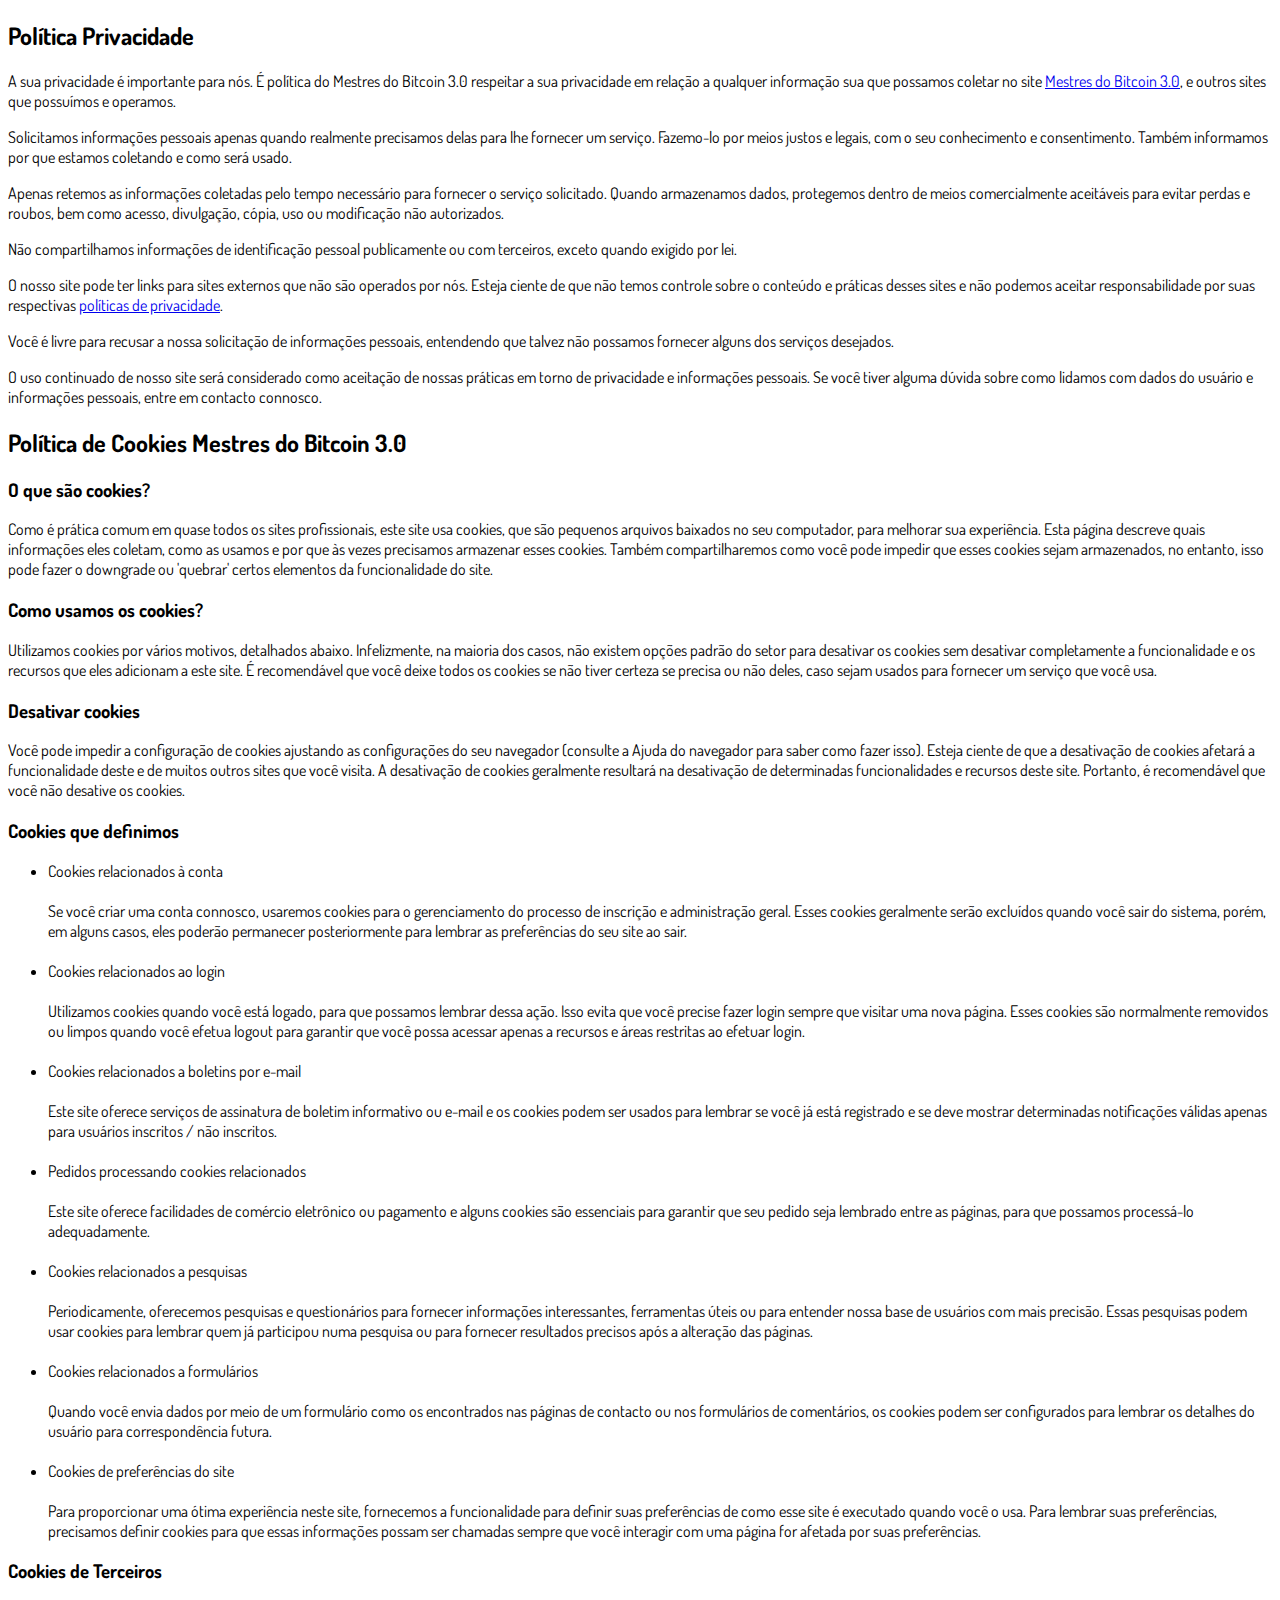
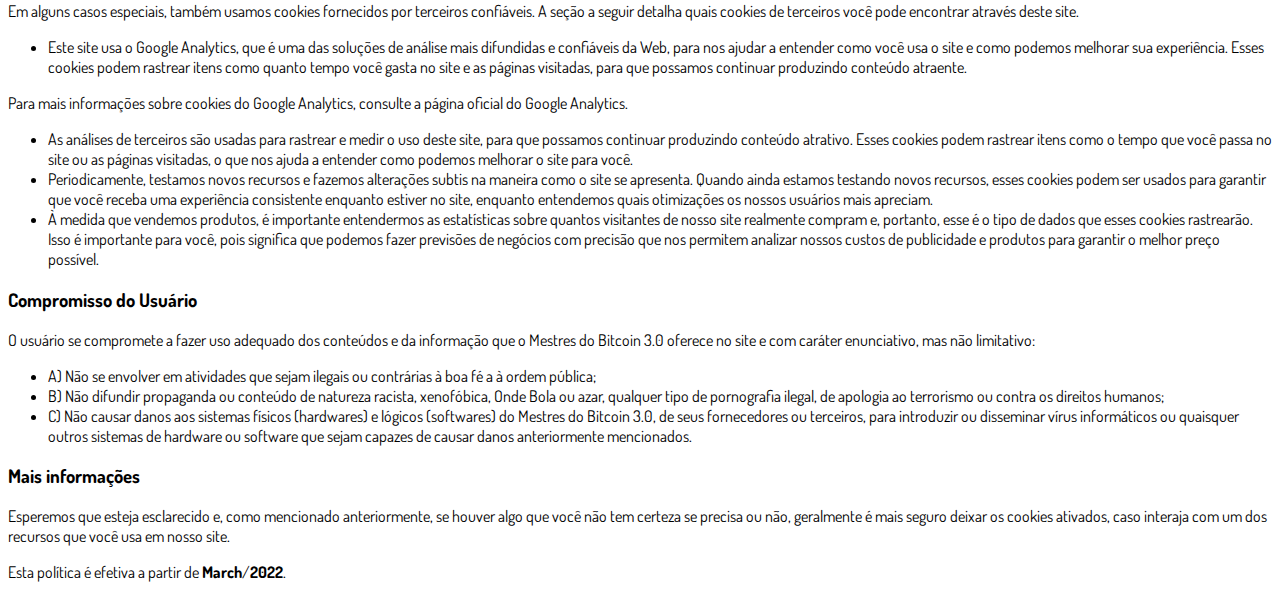
==== privacidade.html @ 448d40b9 "Add files via upload" ====
<!DOCTYPE html>
<html lang="pt-br">
  <head>
    <meta charset="utf-8">
    <meta name="viewport" content="width=device-width, initial-scale=1, shrink-to-fit=no">

    <link rel="stylesheet" href="https://stackpath.bootstrapcdn.com/bootstrap/4.1.3/css/bootstrap.min.css" integrity="sha384-MCw98/SFnGE8fJT3GXwEOngsV7Zt27NXFoaoApmYm81iuXoPkFOJwJ8ERdknLPMO" crossorigin="anonymous">

    <link rel="preconnect" href="https://fonts.googleapis.com">
    <link rel="preconnect" href="https://fonts.gstatic.com" crossorigin>
    <link href="https://fonts.googleapis.com/css2?family=Dosis:wght@200;300;400;500;600;700;800&display=swap" rel="stylesheet">
    
    <!-- Ícone da Página -->
    <link rel="shortcut icon" type="image/jpg" href="./assets/img/favicon.png">

    <!-- Título da Página -->
    <title>Política de Privacidade | Mestres do Mestres do Bitcoin 3.0</title>
    
    <style type="text/css">
      body {
        font-family: 'Dosis', sans-serif;
      }
    </style>

  </head>
  <body>
    
    <div class="container py-5">
      <div class="row justify-content-center">
        <div class="col-lg-8">
          <h2>Política Privacidade</h2>                    <p>A sua privacidade é importante para nós. É política do Mestres do Bitcoin 3.0 respeitar a sua privacidade em relação a qualquer informação sua que possamos coletar no site <a href="#">Mestres do Bitcoin 3.0</a>, e outros sites que possuímos e operamos.</p>                    <p>Solicitamos informações pessoais apenas quando realmente precisamos delas para lhe fornecer um serviço. Fazemo-lo por meios justos e legais, com o seu conhecimento e consentimento. Também informamos por que estamos coletando e como será usado.                    </p>                    <p>Apenas retemos as informações coletadas pelo tempo necessário para fornecer o serviço solicitado. Quando armazenamos dados, protegemos dentro de meios comercialmente aceitáveis ​​para evitar perdas e roubos, bem como acesso, divulgação, cópia, uso ou                        modificação não autorizados.</p>                    <p>Não compartilhamos informações de identificação pessoal publicamente ou com terceiros, exceto quando exigido por lei.</p>                    <p>O nosso site pode ter links para sites externos que não são operados por nós. Esteja ciente de que não temos controle sobre o conteúdo e práticas desses sites e não podemos aceitar responsabilidade por suas respectivas <a href='https://politicaprivacidade.com' target='_BLANK'>políticas de privacidade</a>.                    </p>                    <p>Você é livre para recusar a nossa solicitação de informações pessoais, entendendo que talvez não possamos fornecer alguns dos serviços desejados.</p>                    <p>O uso continuado de nosso site será considerado como aceitação de nossas práticas em torno de privacidade e informações pessoais. Se você tiver alguma dúvida sobre como lidamos com dados do usuário e informações pessoais, entre em contacto connosco.</p>                    <h2>Política de Cookies Mestres do Bitcoin 3.0</h2>                    <h3>O que são cookies?</h3>                    <p>Como é prática comum em quase todos os sites profissionais, este site usa cookies, que são pequenos arquivos baixados no seu computador, para melhorar sua experiência. Esta página descreve quais informações eles coletam, como as usamos e por que às vezes                        precisamos armazenar esses cookies. Também compartilharemos como você pode impedir que esses cookies sejam armazenados, no entanto, isso pode fazer o downgrade ou 'quebrar' certos elementos da funcionalidade do site.</p>                    <h3>Como usamos os cookies?</h3>                    <p>Utilizamos cookies por vários motivos, detalhados abaixo. Infelizmente, na maioria dos casos, não existem opções padrão do setor para desativar os cookies sem desativar completamente a funcionalidade e os recursos que eles adicionam a este site. É recomendável                        que você deixe todos os cookies se não tiver certeza se precisa ou não deles, caso sejam usados ​​para fornecer um serviço que você usa.</p>                    <h3>Desativar cookies</h3>                    <p>Você pode impedir a configuração de cookies ajustando as configurações do seu navegador (consulte a Ajuda do navegador para saber como fazer isso). Esteja ciente de que a desativação de cookies afetará a funcionalidade deste e de muitos outros sites que                        você visita. A desativação de cookies geralmente resultará na desativação de determinadas funcionalidades e recursos deste site. Portanto, é recomendável que você não desative os cookies.</p>                    <h3>Cookies que definimos</h3>                    <ul>                        <li>                            Cookies relacionados à conta<br><br> Se você criar uma conta connosco, usaremos cookies para o gerenciamento do processo de inscrição e administração geral. Esses cookies geralmente serão excluídos quando você sair do sistema, porém, em alguns                            casos, eles poderão permanecer posteriormente para lembrar as preferências do seu site ao sair.<br><br>                        </li>                        <li>                            Cookies relacionados ao login<br><br> Utilizamos cookies quando você está logado, para que possamos lembrar dessa ação. Isso evita que você precise fazer login sempre que visitar uma nova página. Esses cookies são normalmente removidos ou limpos                            quando você efetua logout para garantir que você possa acessar apenas a recursos e áreas restritas ao efetuar login.<br><br>                        </li>                        <li>                            Cookies relacionados a boletins por e-mail<br><br> Este site oferece serviços de assinatura de boletim informativo ou e-mail e os cookies podem ser usados ​​para lembrar se você já está registrado e se deve mostrar determinadas notificações                            válidas apenas para usuários inscritos / não inscritos.<br><br>                        </li>                        <li>                            Pedidos processando cookies relacionados<br><br> Este site oferece facilidades de comércio eletrônico ou pagamento e alguns cookies são essenciais para garantir que seu pedido seja lembrado entre as páginas, para que possamos processá-lo adequadamente.<br><br>                        </li>                        <li>                            Cookies relacionados a pesquisas<br><br> Periodicamente, oferecemos pesquisas e questionários para fornecer informações interessantes, ferramentas úteis ou para entender nossa base de usuários com mais precisão. Essas pesquisas podem usar cookies                            para lembrar quem já participou numa pesquisa ou para fornecer resultados precisos após a alteração das páginas.<br><br>                        </li>                        <li>                            Cookies relacionados a formulários<br><br> Quando você envia dados por meio de um formulário como os encontrados nas páginas de contacto ou nos formulários de comentários, os cookies podem ser configurados para lembrar os detalhes do usuário                            para correspondência futura.<br><br>                        </li>                        <li>                            Cookies de preferências do site<br><br> Para proporcionar uma ótima experiência neste site, fornecemos a funcionalidade para definir suas preferências de como esse site é executado quando você o usa. Para lembrar suas preferências, precisamos                            definir cookies para que essas informações possam ser chamadas sempre que você interagir com uma página for afetada por suas preferências.<br>                        </li>                    </ul>                    <h3>Cookies de Terceiros</h3>                    <p>Em alguns casos especiais, também usamos cookies fornecidos por terceiros confiáveis. A seção a seguir detalha quais cookies de terceiros você pode encontrar através deste site.</p>                    <ul>                        <li>                            Este site usa o Google Analytics, que é uma das soluções de análise mais difundidas e confiáveis ​​da Web, para nos ajudar a entender como você usa o site e como podemos melhorar sua experiência. Esses cookies podem rastrear itens como quanto tempo                            você gasta no site e as páginas visitadas, para que possamos continuar produzindo conteúdo atraente.                        </li>                    </ul>                    <p>Para mais informações sobre cookies do Google Analytics, consulte a página oficial do Google Analytics.</p>                    <ul>                        <li>                            As análises de terceiros são usadas para rastrear e medir o uso deste site, para que possamos continuar produzindo conteúdo atrativo. Esses cookies podem rastrear itens como o tempo que você passa no site ou as páginas visitadas, o que nos ajuda a entender                            como podemos melhorar o site para você.</li>                        <li>                            Periodicamente, testamos novos recursos e fazemos alterações subtis na maneira como o site se apresenta. Quando ainda estamos testando novos recursos, esses cookies podem ser usados ​​para garantir que você receba uma experiência consistente enquanto                            estiver no site, enquanto entendemos quais otimizações os nossos usuários mais apreciam.</li>                        <li>                            À medida que vendemos produtos, é importante entendermos as estatísticas sobre quantos visitantes de nosso site realmente compram e, portanto, esse é o tipo de dados que esses cookies rastrearão. Isso é importante para você, pois significa que podemos                            fazer previsões de negócios com precisão que nos permitem analizar nossos custos de publicidade e produtos para garantir o melhor preço possível.</li>                                            </ul>                    <h3>Compromisso do Usuário</h3>                                <p>O usuário se compromete a fazer uso adequado dos conteúdos e da informação que o Mestres do Bitcoin 3.0 oferece no site e com caráter enunciativo, mas não limitativo:</p>                                        <ul>                        <li>A) Não se envolver em atividades que sejam ilegais ou contrárias à boa fé a à ordem pública;</li>                        <li>B) Não difundir propaganda ou conteúdo de natureza racista, xenofóbica, <a style='color: inherit !important; text-decoration:none !important;' href='https://ondeapostar.pt/onde-da-a-bola/'>Onde Bola</a> ou azar, qualquer tipo de pornografia ilegal, de apologia ao terrorismo ou contra os direitos humanos;</li>                        <li>C) Não causar danos aos sistemas físicos (hardwares) e lógicos (softwares) do Mestres do Bitcoin 3.0, de seus fornecedores ou terceiros, para introduzir ou disseminar vírus informáticos ou quaisquer outros sistemas de hardware ou software que sejam capazes de causar danos anteriormente mencionados.</li>                    </ul>                                        <h3>Mais informações</h3>                    <p>Esperemos que esteja esclarecido e, como mencionado anteriormente, se houver algo que você não tem certeza se precisa ou não, geralmente é mais seguro deixar os cookies ativados, caso interaja com um dos recursos que você usa em nosso site.</p>                    <p>Esta política é efetiva a partir de <strong>March</strong>/<strong>2022</strong>.</p>
        </div>
      </div>
    </div>

    <script src="https://code.jquery.com/jquery-3.3.1.slim.min.js" integrity="sha384-q8i/X+965DzO0rT7abK41JStQIAqVgRVzpbzo5smXKp4YfRvH+8abtTE1Pi6jizo" crossorigin="anonymous"></script>
    <script src="https://cdnjs.cloudflare.com/ajax/libs/popper.js/1.14.3/umd/popper.min.js" integrity="sha384-ZMP7rVo3mIykV+2+9J3UJ46jBk0WLaUAdn689aCwoqbBJiSnjAK/l8WvCWPIPm49" crossorigin="anonymous"></script>
    <script src="https://stackpath.bootstrapcdn.com/bootstrap/4.1.3/js/bootstrap.min.js" integrity="sha384-ChfqqxuZUCnJSK3+MXmPNIyE6ZbWh2IMqE241rYiqJxyMiZ6OW/JmZQ5stwEULTy" crossorigin="anonymous"></script>
  </body>
</html>
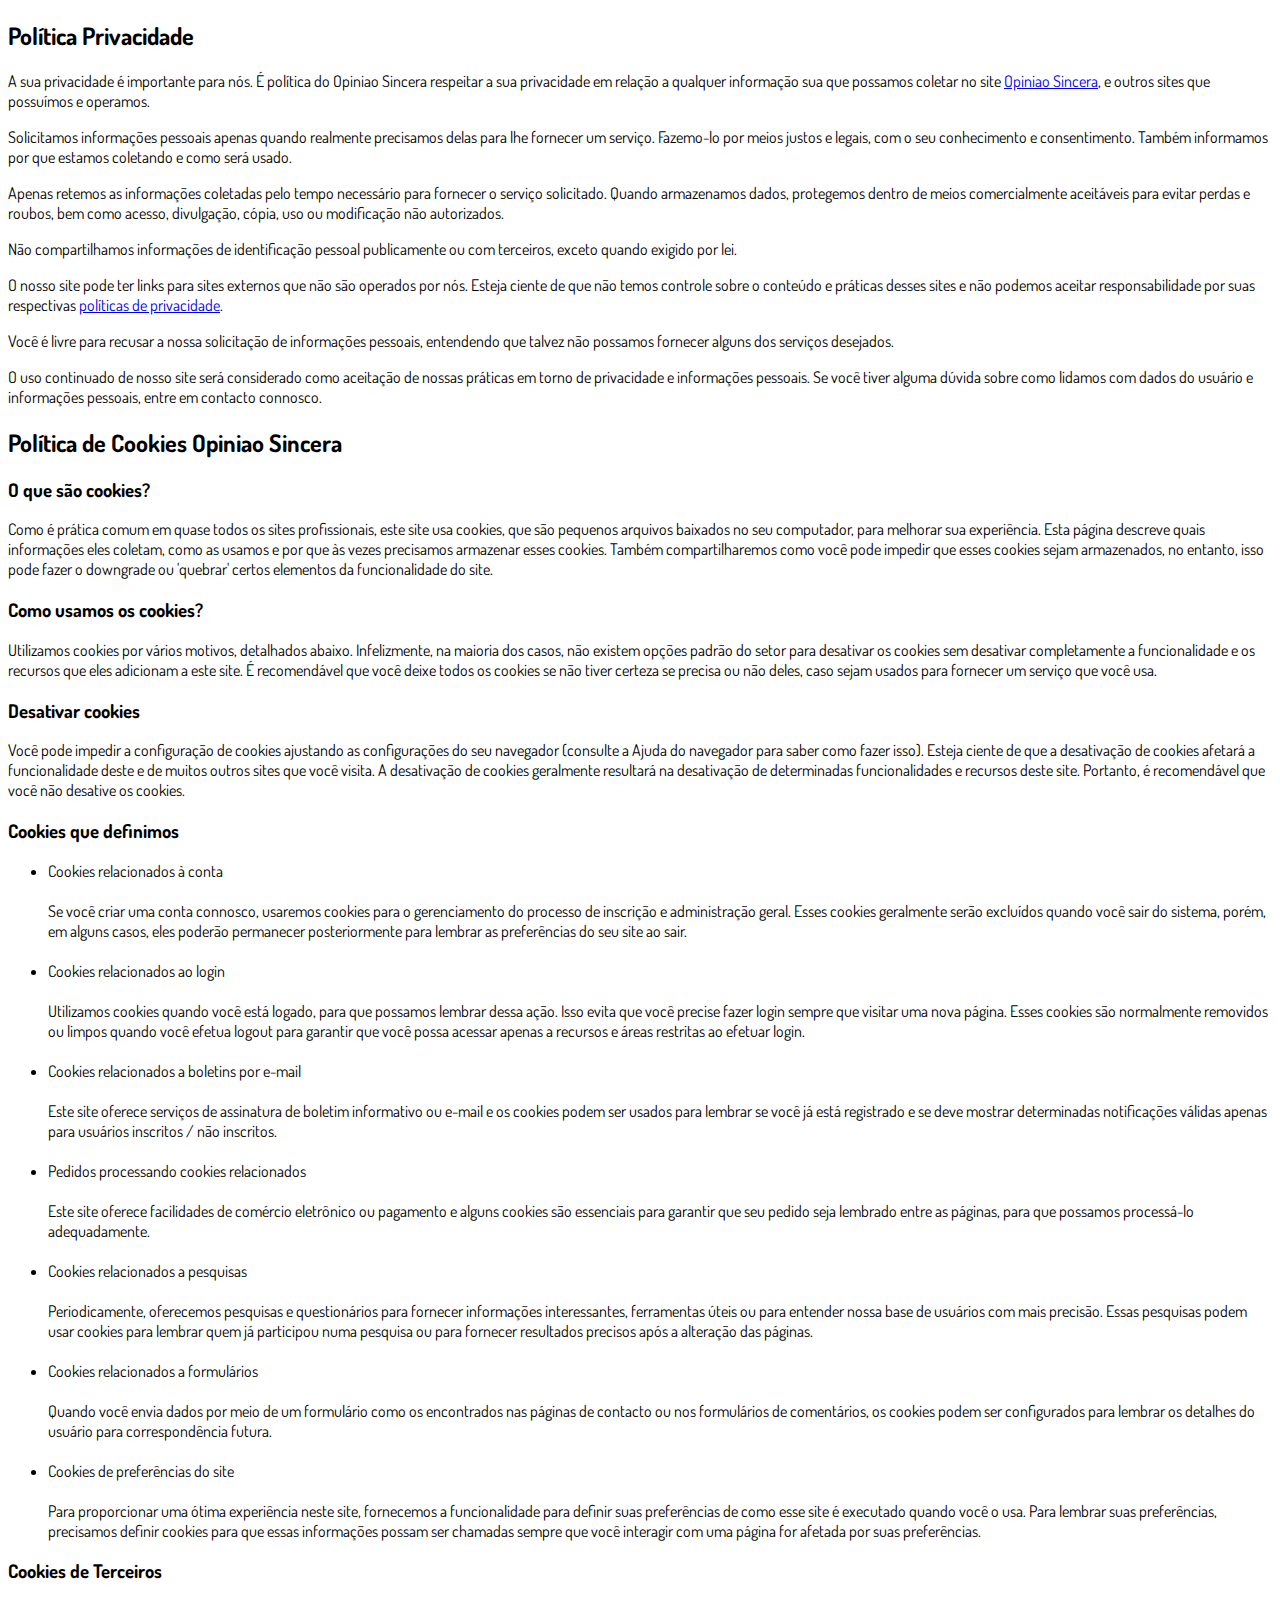
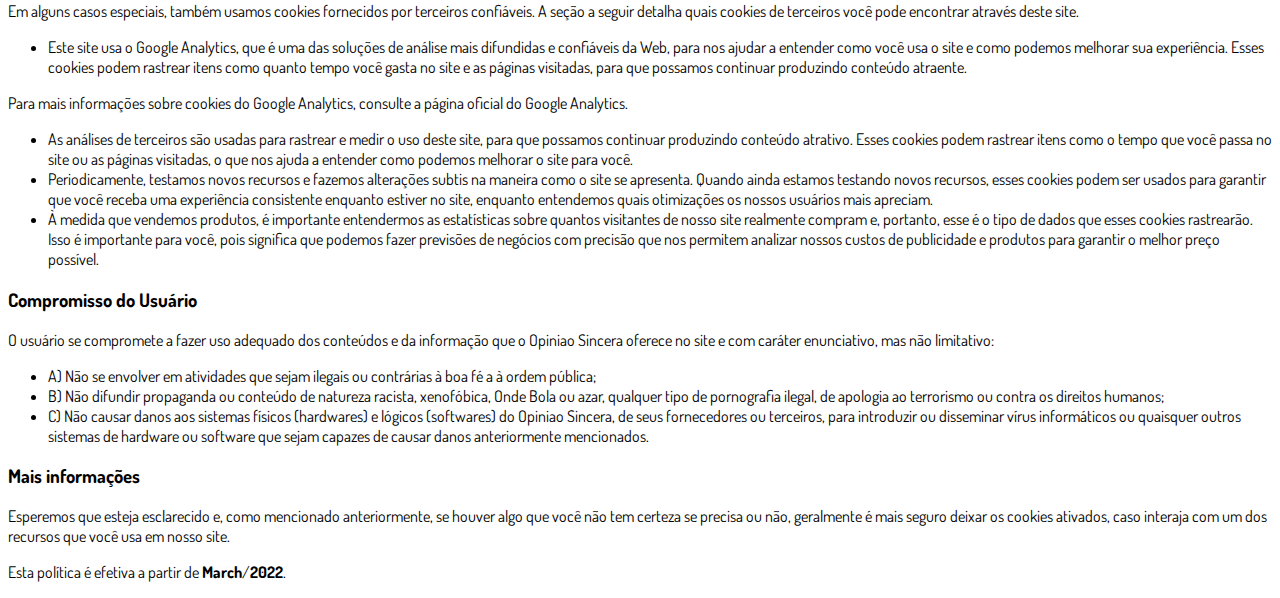
==== commit 87c0e153: "Add files via upload" ====
--- a/privacidade.html
+++ b/privacidade.html
@@ -14,7 +14,7 @@
     <link rel="shortcut icon" type="image/jpg" href="./assets/img/favicon.png">
 
     <!-- Título da Página -->
-    <title>Política de Privacidade | Mestres do Mestres do Bitcoin 3.0</title>
+    <title>Política de Privacidade | Mestres do Opiniao Sincera</title>
     
     <style type="text/css">
       body {
@@ -28,7 +28,7 @@
     <div class="container py-5">
       <div class="row justify-content-center">
         <div class="col-lg-8">
-          <h2>Política Privacidade</h2>                    <p>A sua privacidade é importante para nós. É política do Mestres do Bitcoin 3.0 respeitar a sua privacidade em relação a qualquer informação sua que possamos coletar no site <a href="#">Mestres do Bitcoin 3.0</a>, e outros sites que possuímos e operamos.</p>                    <p>Solicitamos informações pessoais apenas quando realmente precisamos delas para lhe fornecer um serviço. Fazemo-lo por meios justos e legais, com o seu conhecimento e consentimento. Também informamos por que estamos coletando e como será usado.                    </p>                    <p>Apenas retemos as informações coletadas pelo tempo necessário para fornecer o serviço solicitado. Quando armazenamos dados, protegemos dentro de meios comercialmente aceitáveis ​​para evitar perdas e roubos, bem como acesso, divulgação, cópia, uso ou                        modificação não autorizados.</p>                    <p>Não compartilhamos informações de identificação pessoal publicamente ou com terceiros, exceto quando exigido por lei.</p>                    <p>O nosso site pode ter links para sites externos que não são operados por nós. Esteja ciente de que não temos controle sobre o conteúdo e práticas desses sites e não podemos aceitar responsabilidade por suas respectivas <a href='https://politicaprivacidade.com' target='_BLANK'>políticas de privacidade</a>.                    </p>                    <p>Você é livre para recusar a nossa solicitação de informações pessoais, entendendo que talvez não possamos fornecer alguns dos serviços desejados.</p>                    <p>O uso continuado de nosso site será considerado como aceitação de nossas práticas em torno de privacidade e informações pessoais. Se você tiver alguma dúvida sobre como lidamos com dados do usuário e informações pessoais, entre em contacto connosco.</p>                    <h2>Política de Cookies Mestres do Bitcoin 3.0</h2>                    <h3>O que são cookies?</h3>                    <p>Como é prática comum em quase todos os sites profissionais, este site usa cookies, que são pequenos arquivos baixados no seu computador, para melhorar sua experiência. Esta página descreve quais informações eles coletam, como as usamos e por que às vezes                        precisamos armazenar esses cookies. Também compartilharemos como você pode impedir que esses cookies sejam armazenados, no entanto, isso pode fazer o downgrade ou 'quebrar' certos elementos da funcionalidade do site.</p>                    <h3>Como usamos os cookies?</h3>                    <p>Utilizamos cookies por vários motivos, detalhados abaixo. Infelizmente, na maioria dos casos, não existem opções padrão do setor para desativar os cookies sem desativar completamente a funcionalidade e os recursos que eles adicionam a este site. É recomendável                        que você deixe todos os cookies se não tiver certeza se precisa ou não deles, caso sejam usados ​​para fornecer um serviço que você usa.</p>                    <h3>Desativar cookies</h3>                    <p>Você pode impedir a configuração de cookies ajustando as configurações do seu navegador (consulte a Ajuda do navegador para saber como fazer isso). Esteja ciente de que a desativação de cookies afetará a funcionalidade deste e de muitos outros sites que                        você visita. A desativação de cookies geralmente resultará na desativação de determinadas funcionalidades e recursos deste site. Portanto, é recomendável que você não desative os cookies.</p>                    <h3>Cookies que definimos</h3>                    <ul>                        <li>                            Cookies relacionados à conta<br><br> Se você criar uma conta connosco, usaremos cookies para o gerenciamento do processo de inscrição e administração geral. Esses cookies geralmente serão excluídos quando você sair do sistema, porém, em alguns                            casos, eles poderão permanecer posteriormente para lembrar as preferências do seu site ao sair.<br><br>                        </li>                        <li>                            Cookies relacionados ao login<br><br> Utilizamos cookies quando você está logado, para que possamos lembrar dessa ação. Isso evita que você precise fazer login sempre que visitar uma nova página. Esses cookies são normalmente removidos ou limpos                            quando você efetua logout para garantir que você possa acessar apenas a recursos e áreas restritas ao efetuar login.<br><br>                        </li>                        <li>                            Cookies relacionados a boletins por e-mail<br><br> Este site oferece serviços de assinatura de boletim informativo ou e-mail e os cookies podem ser usados ​​para lembrar se você já está registrado e se deve mostrar determinadas notificações                            válidas apenas para usuários inscritos / não inscritos.<br><br>                        </li>                        <li>                            Pedidos processando cookies relacionados<br><br> Este site oferece facilidades de comércio eletrônico ou pagamento e alguns cookies são essenciais para garantir que seu pedido seja lembrado entre as páginas, para que possamos processá-lo adequadamente.<br><br>                        </li>                        <li>                            Cookies relacionados a pesquisas<br><br> Periodicamente, oferecemos pesquisas e questionários para fornecer informações interessantes, ferramentas úteis ou para entender nossa base de usuários com mais precisão. Essas pesquisas podem usar cookies                            para lembrar quem já participou numa pesquisa ou para fornecer resultados precisos após a alteração das páginas.<br><br>                        </li>                        <li>                            Cookies relacionados a formulários<br><br> Quando você envia dados por meio de um formulário como os encontrados nas páginas de contacto ou nos formulários de comentários, os cookies podem ser configurados para lembrar os detalhes do usuário                            para correspondência futura.<br><br>                        </li>                        <li>                            Cookies de preferências do site<br><br> Para proporcionar uma ótima experiência neste site, fornecemos a funcionalidade para definir suas preferências de como esse site é executado quando você o usa. Para lembrar suas preferências, precisamos                            definir cookies para que essas informações possam ser chamadas sempre que você interagir com uma página for afetada por suas preferências.<br>                        </li>                    </ul>                    <h3>Cookies de Terceiros</h3>                    <p>Em alguns casos especiais, também usamos cookies fornecidos por terceiros confiáveis. A seção a seguir detalha quais cookies de terceiros você pode encontrar através deste site.</p>                    <ul>                        <li>                            Este site usa o Google Analytics, que é uma das soluções de análise mais difundidas e confiáveis ​​da Web, para nos ajudar a entender como você usa o site e como podemos melhorar sua experiência. Esses cookies podem rastrear itens como quanto tempo                            você gasta no site e as páginas visitadas, para que possamos continuar produzindo conteúdo atraente.                        </li>                    </ul>                    <p>Para mais informações sobre cookies do Google Analytics, consulte a página oficial do Google Analytics.</p>                    <ul>                        <li>                            As análises de terceiros são usadas para rastrear e medir o uso deste site, para que possamos continuar produzindo conteúdo atrativo. Esses cookies podem rastrear itens como o tempo que você passa no site ou as páginas visitadas, o que nos ajuda a entender                            como podemos melhorar o site para você.</li>                        <li>                            Periodicamente, testamos novos recursos e fazemos alterações subtis na maneira como o site se apresenta. Quando ainda estamos testando novos recursos, esses cookies podem ser usados ​​para garantir que você receba uma experiência consistente enquanto                            estiver no site, enquanto entendemos quais otimizações os nossos usuários mais apreciam.</li>                        <li>                            À medida que vendemos produtos, é importante entendermos as estatísticas sobre quantos visitantes de nosso site realmente compram e, portanto, esse é o tipo de dados que esses cookies rastrearão. Isso é importante para você, pois significa que podemos                            fazer previsões de negócios com precisão que nos permitem analizar nossos custos de publicidade e produtos para garantir o melhor preço possível.</li>                                            </ul>                    <h3>Compromisso do Usuário</h3>                                <p>O usuário se compromete a fazer uso adequado dos conteúdos e da informação que o Mestres do Bitcoin 3.0 oferece no site e com caráter enunciativo, mas não limitativo:</p>                                        <ul>                        <li>A) Não se envolver em atividades que sejam ilegais ou contrárias à boa fé a à ordem pública;</li>                        <li>B) Não difundir propaganda ou conteúdo de natureza racista, xenofóbica, <a style='color: inherit !important; text-decoration:none !important;' href='https://ondeapostar.pt/onde-da-a-bola/'>Onde Bola</a> ou azar, qualquer tipo de pornografia ilegal, de apologia ao terrorismo ou contra os direitos humanos;</li>                        <li>C) Não causar danos aos sistemas físicos (hardwares) e lógicos (softwares) do Mestres do Bitcoin 3.0, de seus fornecedores ou terceiros, para introduzir ou disseminar vírus informáticos ou quaisquer outros sistemas de hardware ou software que sejam capazes de causar danos anteriormente mencionados.</li>                    </ul>                                        <h3>Mais informações</h3>                    <p>Esperemos que esteja esclarecido e, como mencionado anteriormente, se houver algo que você não tem certeza se precisa ou não, geralmente é mais seguro deixar os cookies ativados, caso interaja com um dos recursos que você usa em nosso site.</p>                    <p>Esta política é efetiva a partir de <strong>March</strong>/<strong>2022</strong>.</p>
+          <h2>Política Privacidade</h2>                    <p>A sua privacidade é importante para nós. É política do Opiniao Sincera respeitar a sua privacidade em relação a qualquer informação sua que possamos coletar no site <a href="#">Opiniao Sincera</a>, e outros sites que possuímos e operamos.</p>                    <p>Solicitamos informações pessoais apenas quando realmente precisamos delas para lhe fornecer um serviço. Fazemo-lo por meios justos e legais, com o seu conhecimento e consentimento. Também informamos por que estamos coletando e como será usado.                    </p>                    <p>Apenas retemos as informações coletadas pelo tempo necessário para fornecer o serviço solicitado. Quando armazenamos dados, protegemos dentro de meios comercialmente aceitáveis ​​para evitar perdas e roubos, bem como acesso, divulgação, cópia, uso ou                        modificação não autorizados.</p>                    <p>Não compartilhamos informações de identificação pessoal publicamente ou com terceiros, exceto quando exigido por lei.</p>                    <p>O nosso site pode ter links para sites externos que não são operados por nós. Esteja ciente de que não temos controle sobre o conteúdo e práticas desses sites e não podemos aceitar responsabilidade por suas respectivas <a href='https://politicaprivacidade.com' target='_BLANK'>políticas de privacidade</a>.                    </p>                    <p>Você é livre para recusar a nossa solicitação de informações pessoais, entendendo que talvez não possamos fornecer alguns dos serviços desejados.</p>                    <p>O uso continuado de nosso site será considerado como aceitação de nossas práticas em torno de privacidade e informações pessoais. Se você tiver alguma dúvida sobre como lidamos com dados do usuário e informações pessoais, entre em contacto connosco.</p>                    <h2>Política de Cookies Opiniao Sincera</h2>                    <h3>O que são cookies?</h3>                    <p>Como é prática comum em quase todos os sites profissionais, este site usa cookies, que são pequenos arquivos baixados no seu computador, para melhorar sua experiência. Esta página descreve quais informações eles coletam, como as usamos e por que às vezes                        precisamos armazenar esses cookies. Também compartilharemos como você pode impedir que esses cookies sejam armazenados, no entanto, isso pode fazer o downgrade ou 'quebrar' certos elementos da funcionalidade do site.</p>                    <h3>Como usamos os cookies?</h3>                    <p>Utilizamos cookies por vários motivos, detalhados abaixo. Infelizmente, na maioria dos casos, não existem opções padrão do setor para desativar os cookies sem desativar completamente a funcionalidade e os recursos que eles adicionam a este site. É recomendável                        que você deixe todos os cookies se não tiver certeza se precisa ou não deles, caso sejam usados ​​para fornecer um serviço que você usa.</p>                    <h3>Desativar cookies</h3>                    <p>Você pode impedir a configuração de cookies ajustando as configurações do seu navegador (consulte a Ajuda do navegador para saber como fazer isso). Esteja ciente de que a desativação de cookies afetará a funcionalidade deste e de muitos outros sites que                        você visita. A desativação de cookies geralmente resultará na desativação de determinadas funcionalidades e recursos deste site. Portanto, é recomendável que você não desative os cookies.</p>                    <h3>Cookies que definimos</h3>                    <ul>                        <li>                            Cookies relacionados à conta<br><br> Se você criar uma conta connosco, usaremos cookies para o gerenciamento do processo de inscrição e administração geral. Esses cookies geralmente serão excluídos quando você sair do sistema, porém, em alguns                            casos, eles poderão permanecer posteriormente para lembrar as preferências do seu site ao sair.<br><br>                        </li>                        <li>                            Cookies relacionados ao login<br><br> Utilizamos cookies quando você está logado, para que possamos lembrar dessa ação. Isso evita que você precise fazer login sempre que visitar uma nova página. Esses cookies são normalmente removidos ou limpos                            quando você efetua logout para garantir que você possa acessar apenas a recursos e áreas restritas ao efetuar login.<br><br>                        </li>                        <li>                            Cookies relacionados a boletins por e-mail<br><br> Este site oferece serviços de assinatura de boletim informativo ou e-mail e os cookies podem ser usados ​​para lembrar se você já está registrado e se deve mostrar determinadas notificações                            válidas apenas para usuários inscritos / não inscritos.<br><br>                        </li>                        <li>                            Pedidos processando cookies relacionados<br><br> Este site oferece facilidades de comércio eletrônico ou pagamento e alguns cookies são essenciais para garantir que seu pedido seja lembrado entre as páginas, para que possamos processá-lo adequadamente.<br><br>                        </li>                        <li>                            Cookies relacionados a pesquisas<br><br> Periodicamente, oferecemos pesquisas e questionários para fornecer informações interessantes, ferramentas úteis ou para entender nossa base de usuários com mais precisão. Essas pesquisas podem usar cookies                            para lembrar quem já participou numa pesquisa ou para fornecer resultados precisos após a alteração das páginas.<br><br>                        </li>                        <li>                            Cookies relacionados a formulários<br><br> Quando você envia dados por meio de um formulário como os encontrados nas páginas de contacto ou nos formulários de comentários, os cookies podem ser configurados para lembrar os detalhes do usuário                            para correspondência futura.<br><br>                        </li>                        <li>                            Cookies de preferências do site<br><br> Para proporcionar uma ótima experiência neste site, fornecemos a funcionalidade para definir suas preferências de como esse site é executado quando você o usa. Para lembrar suas preferências, precisamos                            definir cookies para que essas informações possam ser chamadas sempre que você interagir com uma página for afetada por suas preferências.<br>                        </li>                    </ul>                    <h3>Cookies de Terceiros</h3>                    <p>Em alguns casos especiais, também usamos cookies fornecidos por terceiros confiáveis. A seção a seguir detalha quais cookies de terceiros você pode encontrar através deste site.</p>                    <ul>                        <li>                            Este site usa o Google Analytics, que é uma das soluções de análise mais difundidas e confiáveis ​​da Web, para nos ajudar a entender como você usa o site e como podemos melhorar sua experiência. Esses cookies podem rastrear itens como quanto tempo                            você gasta no site e as páginas visitadas, para que possamos continuar produzindo conteúdo atraente.                        </li>                    </ul>                    <p>Para mais informações sobre cookies do Google Analytics, consulte a página oficial do Google Analytics.</p>                    <ul>                        <li>                            As análises de terceiros são usadas para rastrear e medir o uso deste site, para que possamos continuar produzindo conteúdo atrativo. Esses cookies podem rastrear itens como o tempo que você passa no site ou as páginas visitadas, o que nos ajuda a entender                            como podemos melhorar o site para você.</li>                        <li>                            Periodicamente, testamos novos recursos e fazemos alterações subtis na maneira como o site se apresenta. Quando ainda estamos testando novos recursos, esses cookies podem ser usados ​​para garantir que você receba uma experiência consistente enquanto                            estiver no site, enquanto entendemos quais otimizações os nossos usuários mais apreciam.</li>                        <li>                            À medida que vendemos produtos, é importante entendermos as estatísticas sobre quantos visitantes de nosso site realmente compram e, portanto, esse é o tipo de dados que esses cookies rastrearão. Isso é importante para você, pois significa que podemos                            fazer previsões de negócios com precisão que nos permitem analizar nossos custos de publicidade e produtos para garantir o melhor preço possível.</li>                                            </ul>                    <h3>Compromisso do Usuário</h3>                                <p>O usuário se compromete a fazer uso adequado dos conteúdos e da informação que o Opiniao Sincera oferece no site e com caráter enunciativo, mas não limitativo:</p>                                        <ul>                        <li>A) Não se envolver em atividades que sejam ilegais ou contrárias à boa fé a à ordem pública;</li>                        <li>B) Não difundir propaganda ou conteúdo de natureza racista, xenofóbica, <a style='color: inherit !important; text-decoration:none !important;' href='https://ondeapostar.pt/onde-da-a-bola/'>Onde Bola</a> ou azar, qualquer tipo de pornografia ilegal, de apologia ao terrorismo ou contra os direitos humanos;</li>                        <li>C) Não causar danos aos sistemas físicos (hardwares) e lógicos (softwares) do Opiniao Sincera, de seus fornecedores ou terceiros, para introduzir ou disseminar vírus informáticos ou quaisquer outros sistemas de hardware ou software que sejam capazes de causar danos anteriormente mencionados.</li>                    </ul>                                        <h3>Mais informações</h3>                    <p>Esperemos que esteja esclarecido e, como mencionado anteriormente, se houver algo que você não tem certeza se precisa ou não, geralmente é mais seguro deixar os cookies ativados, caso interaja com um dos recursos que você usa em nosso site.</p>                    <p>Esta política é efetiva a partir de <strong>March</strong>/<strong>2022</strong>.</p>
         </div>
       </div>
     </div>
